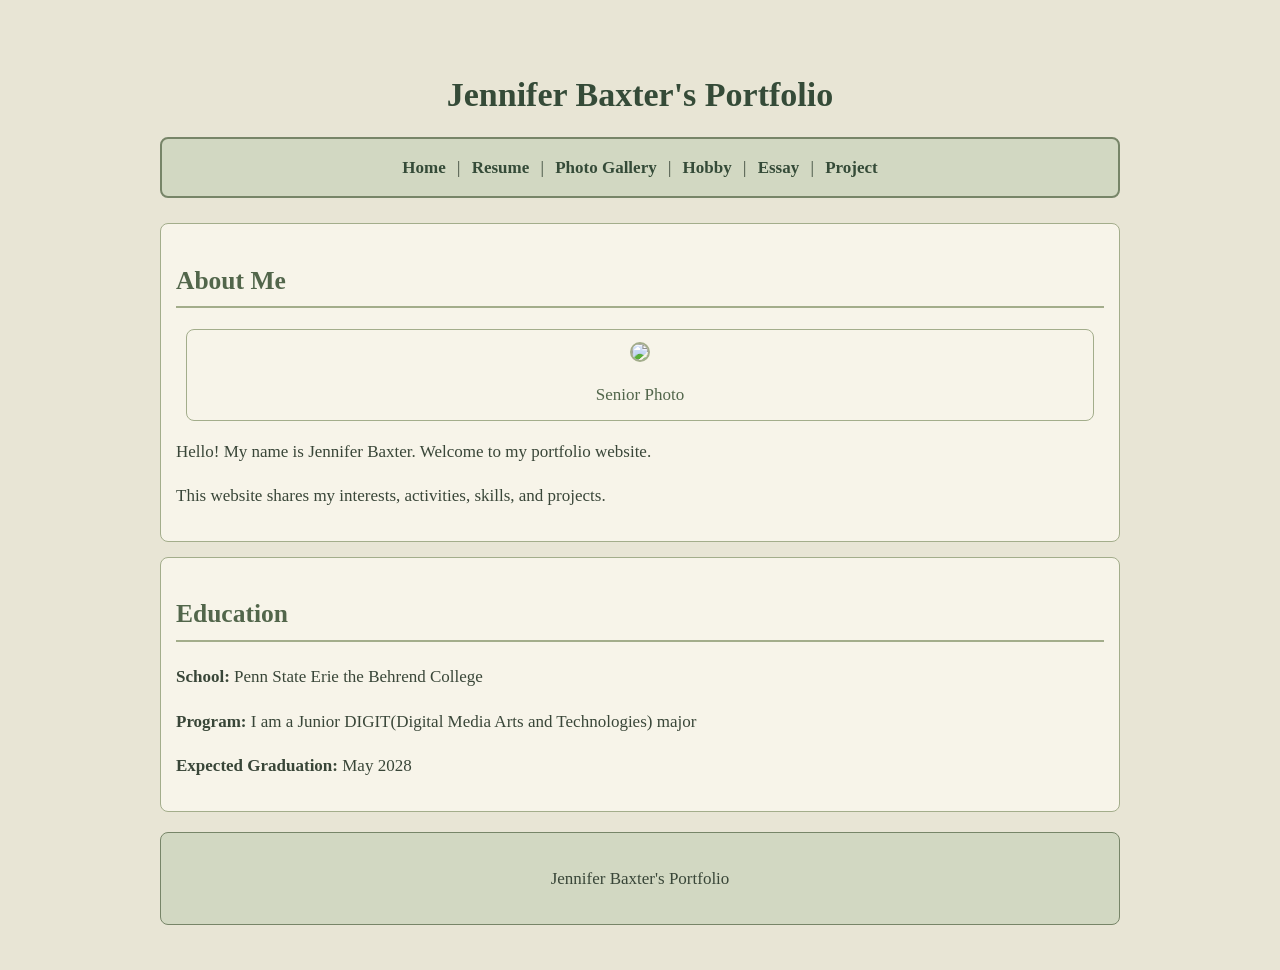
==== docs/index.html @ 07b764e6 "trying" ====
<!DOCTYPE html>
<html>
    <head>
        <title>Jennifer Baxter's Portfolio</title>
        <meta charset="UTF-8">
            <meta name="viewport" content="width=device-width, initial-scale=1.0">
                <link rel="stylesheet" href="style.css">
    </head>
    
    <body>
        
        <h1>Jennifer Baxter's Portfolio</h1>

        <nav>
            <a href="index.html">Home</a> |
            <a href="webResume.html">Resume</a> |
            <a href="gallery.html">Photo Gallery</a> |
            <a href="monthly.html"> Hobby</a>   |
            <a href="essay.html"> Essay</a>  |
            <a href = "twineProject.html"> Project</a>
        </nav>
        
        <section>
            <h2>About Me</h2>
            <figure>   
                <img src = ../../../../../Pictures/webPhotos/Untitled_Message/IMG_5829.JPG>
                <figcaption> Senior Photo</figcaption>
            </figure>
            <p>Hello! My name is Jennifer Baxter. Welcome to my portfolio website.</p>
            <p>This website shares my interests, activities, skills, and projects.</p>
        </section>
        
        <section>
            <h2>Education</h2>
            <p><strong>School:</strong> Penn State Erie the Behrend College</p>
            <p><strong>Program:</strong> I am a Junior DIGIT(Digital Media Arts and Technologies) major </p>
            <p><strong>Expected Graduation:</strong> May 2028</p>
        </section>
       
        <footer>
            <p>Jennifer Baxter's Portfolio</p>
        </footer>
        
    </body>
</html>
---- docs/style.css ----
* {
    box-sizing: border-box;
}


body {
    background-color: #e8e5d5;
    color: #394638;
    font-family: "Times New Roman", serif;
    font-size: 17px;
    line-height: 1.6;
    max-width: 1000px;
    margin: 25px auto;
    padding: 20px;
}


h1 {
    color: #354b38;
    text-align: center;
    margin-bottom: 15px;
}

h2, h3, h4 {
    color: #52664b;
    border-bottom: 2px solid #a3ad8b;
    padding-bottom: 5px;
}


nav {
    background-color: #d2d8c2;
    border: 2px solid #778568;
    border-radius: 8px;
    margin: 15px 0 25px;
    padding: 12px;
    text-align: center;
}

nav a {
    color: #354b38;
    display: inline-block;
    font-weight: bold;
    margin: 3px 7px;
    text-decoration: none;
}

nav a:hover {
    color: #8a6748;
    text-decoration: underline;
}


a {
    color: #61734e;
    overflow-wrap: anywhere;
}

a:hover {
    color: #8a6748;
}


section {
    background-color: #f7f4e9;
    border: 1px solid #a3ad8b;
    border-radius: 8px;
    margin: 15px 0;
    padding: 15px;
}


ul {
    padding-left: 28px;
}

li {
    margin-bottom: 5px;
}


img {
    border: 2px solid #a3ad8b;
    border-radius: 15px;
    height: auto;
    max-width: 800px;
}


.gallery {
    align-items: flex-start;
    display: flex;
    flex-wrap: wrap;
    gap: 15px;
    justify-content: center;
}

figure {
    background-color: #f7f4e9;
    border: 1px solid #a3ad8b;
    border-radius: 8px;
    margin: 10px;
    padding: 12px;
    text-align: center;
    width: auto;
}

figcaption {
    color: #52664b;
    margin-top: 10px;
}


.resume-contact {
    text-align: center;
    overflow-wrap: anywhere;
}


.resume-section {
    background-color: #f7f4e9;
    border: 1px solid #a3ad8b;
    border-radius: 8px;
    margin: 15px 0;
    padding: 15px 20px;
}


.resume-entry {
    margin: 15px 0 20px;
}

.resume-entry-heading {
    align-items: baseline;
    display: flex;
    flex-wrap: wrap;
    gap: 5px 15px;
    justify-content: space-between;
}

.resume-entry-heading p {
    margin: 0;
}

.resume-date {
    color: #657153;
    font-style: italic;
}

/* Footer */
footer {
    background-color: #d2d8c2;
    border: 1px solid #778568;
    border-radius: 8px;
    margin-top: 20px;
    padding: 15px;
    text-align: center;
}
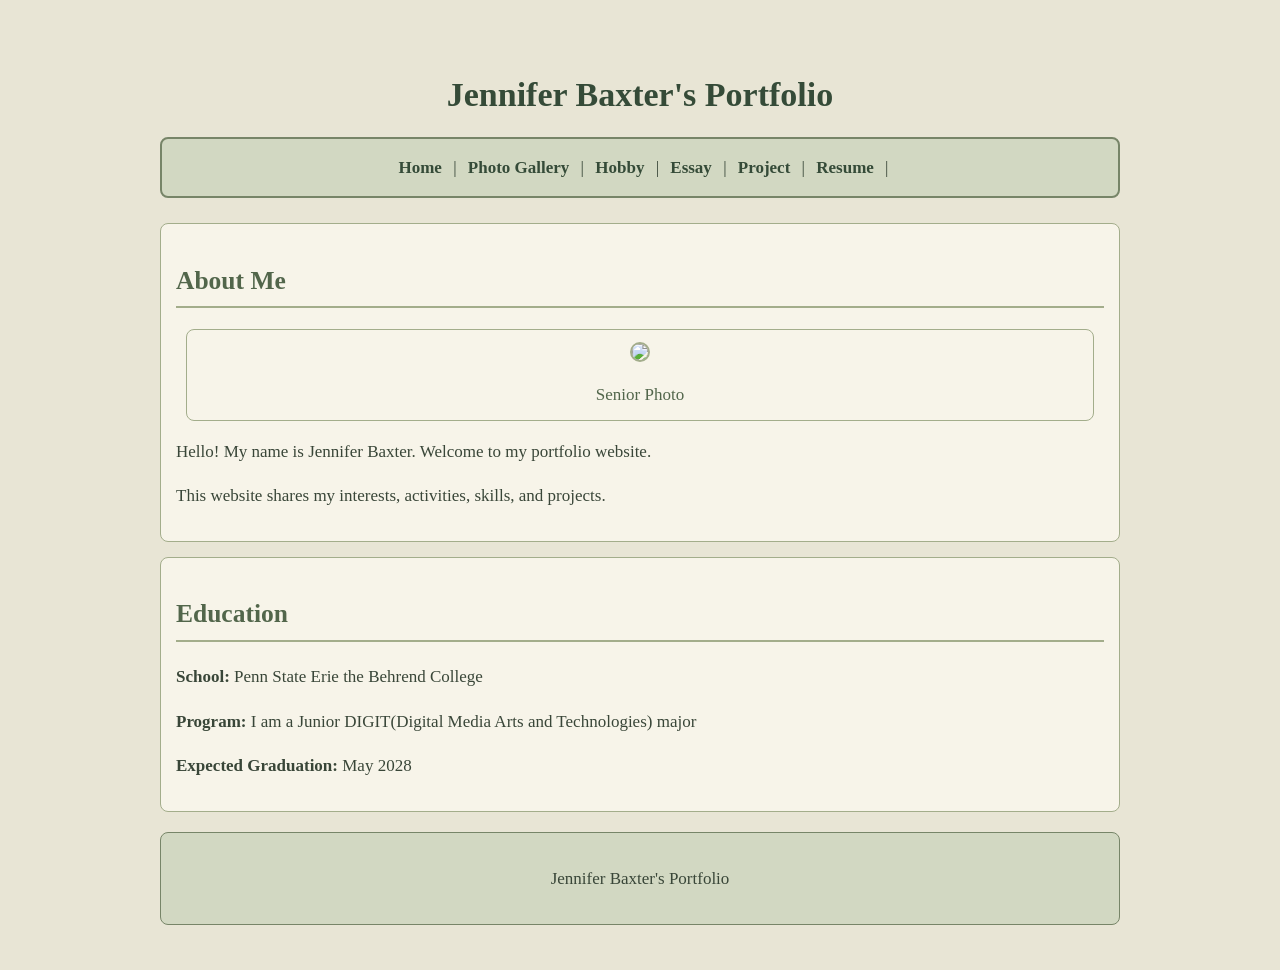
==== commit 679c7243: "idk whats happening with resume" ====
--- a/docs/index.html
+++ b/docs/index.html
@@ -14,11 +14,11 @@
 
         <nav>
             <a href="index.html">Home</a> |
-            <a href="webResume.html">Resume</a> |
             <a href="gallery.html">Photo Gallery</a> |
             <a href="monthly.html"> Hobby</a>   |
             <a href="essay.html"> Essay</a>  |
-            <a href = "twineProject.html"> Project</a>
+            <a href = "twineProject.html"> Project</a> |
+            <a href="githubResume.html">Resume</a> |
         </nav>
         
         <section>
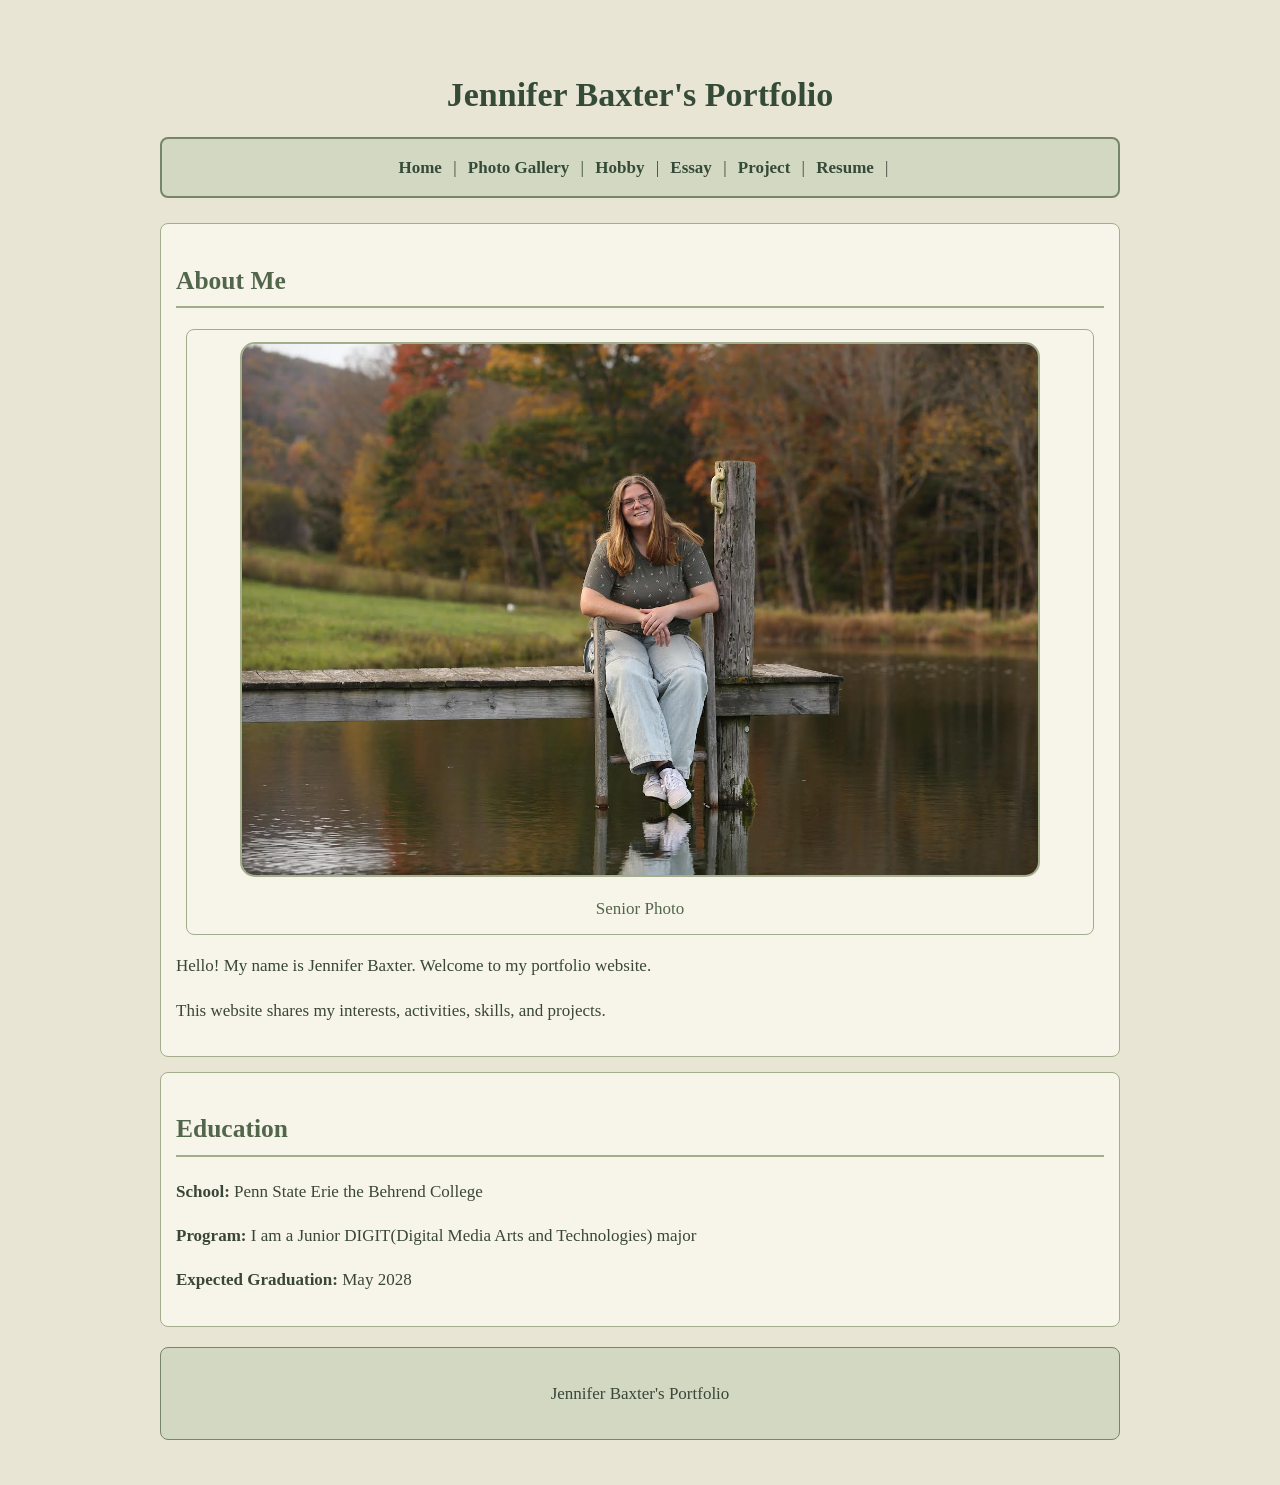
==== commit 9b85b08b: "picture fix again" ====
--- a/docs/index.html
+++ b/docs/index.html
@@ -24,7 +24,7 @@
         <section>
             <h2>About Me</h2>
             <figure>   
-                <img src = ../../../../../Pictures/webPhotos/Untitled_Message/IMG_5829.JPG>
+                <img src = "webPic/seniorPic.JPG">
                 <figcaption> Senior Photo</figcaption>
             </figure>
             <p>Hello! My name is Jennifer Baxter. Welcome to my portfolio website.</p>
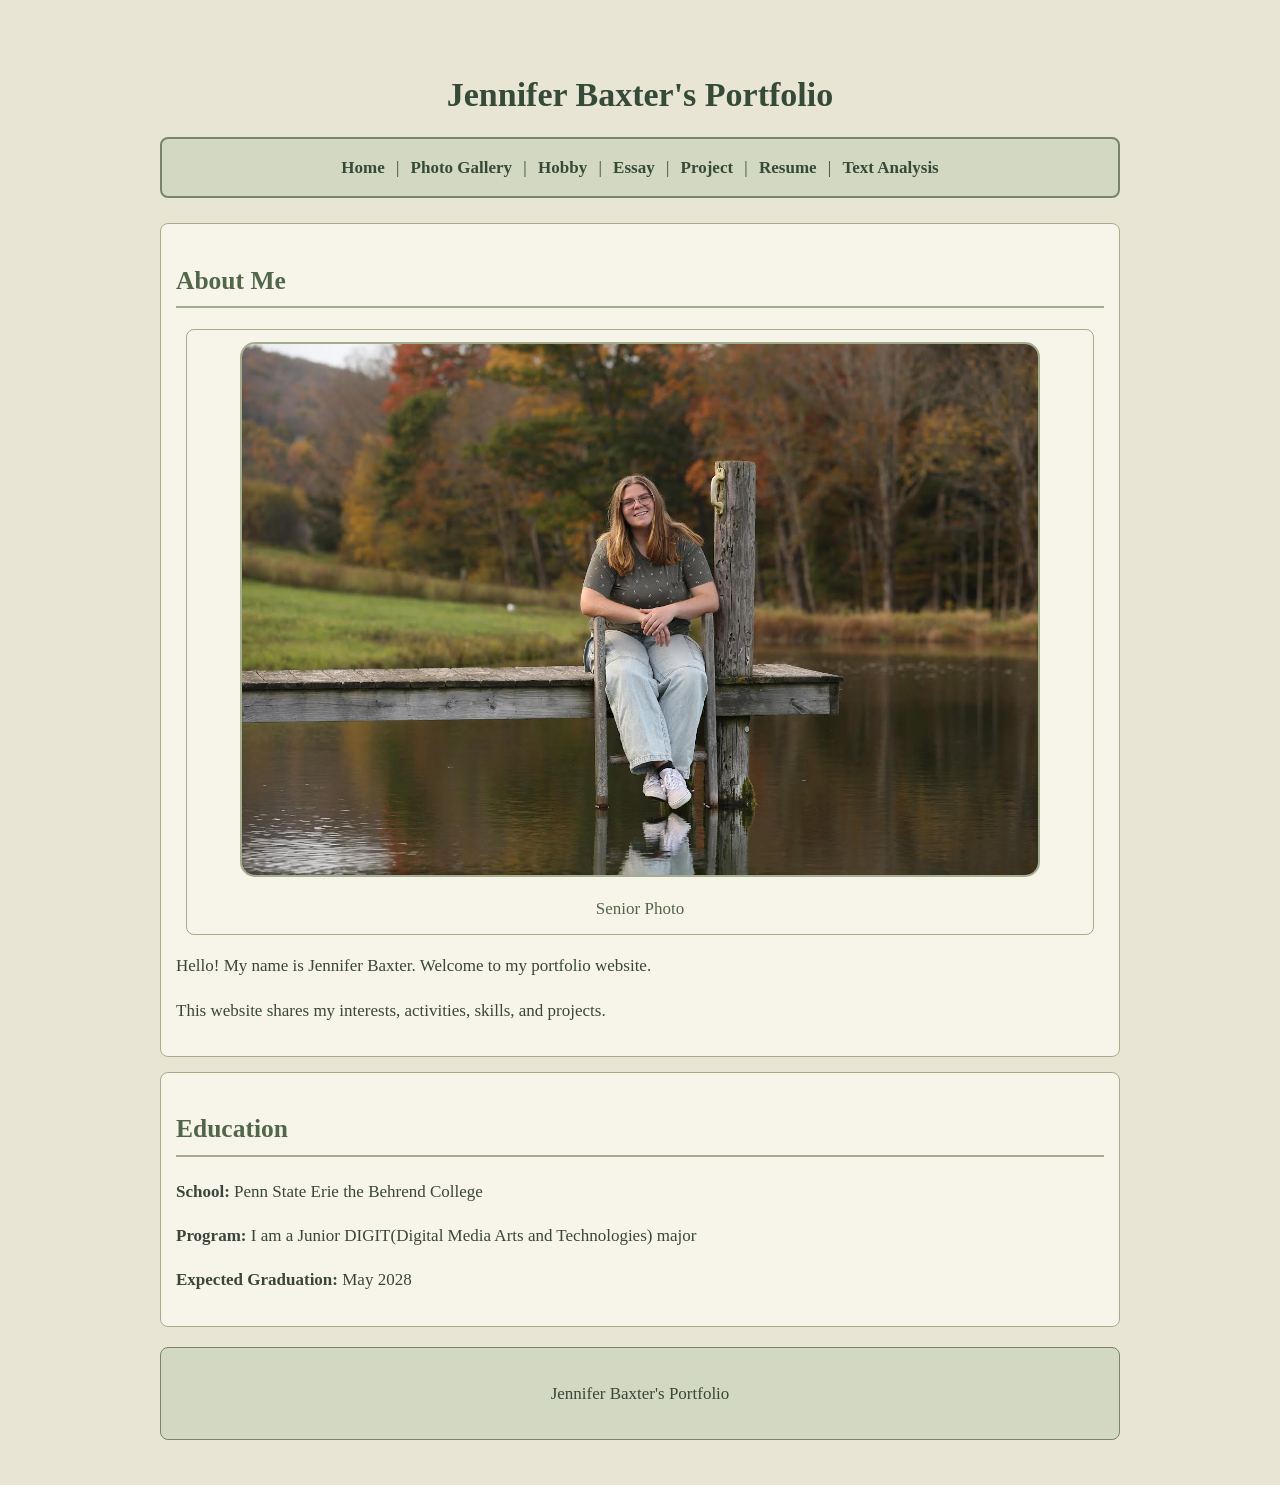
==== commit b4faa53e: "fixing nav bar" ====
--- a/docs/index.html
+++ b/docs/index.html
@@ -18,7 +18,8 @@
             <a href="monthly.html"> Hobby</a>   |
             <a href="essay.html"> Essay</a>  |
             <a href = "twineProject.html"> Project</a> |
-            <a href="githubResume.html">Resume</a> |
+            <a href="githubResume.html">Resume</a> | 
+            <a href ="textAn.html"> Text Analysis</a>
         </nav>
         
         <section>
